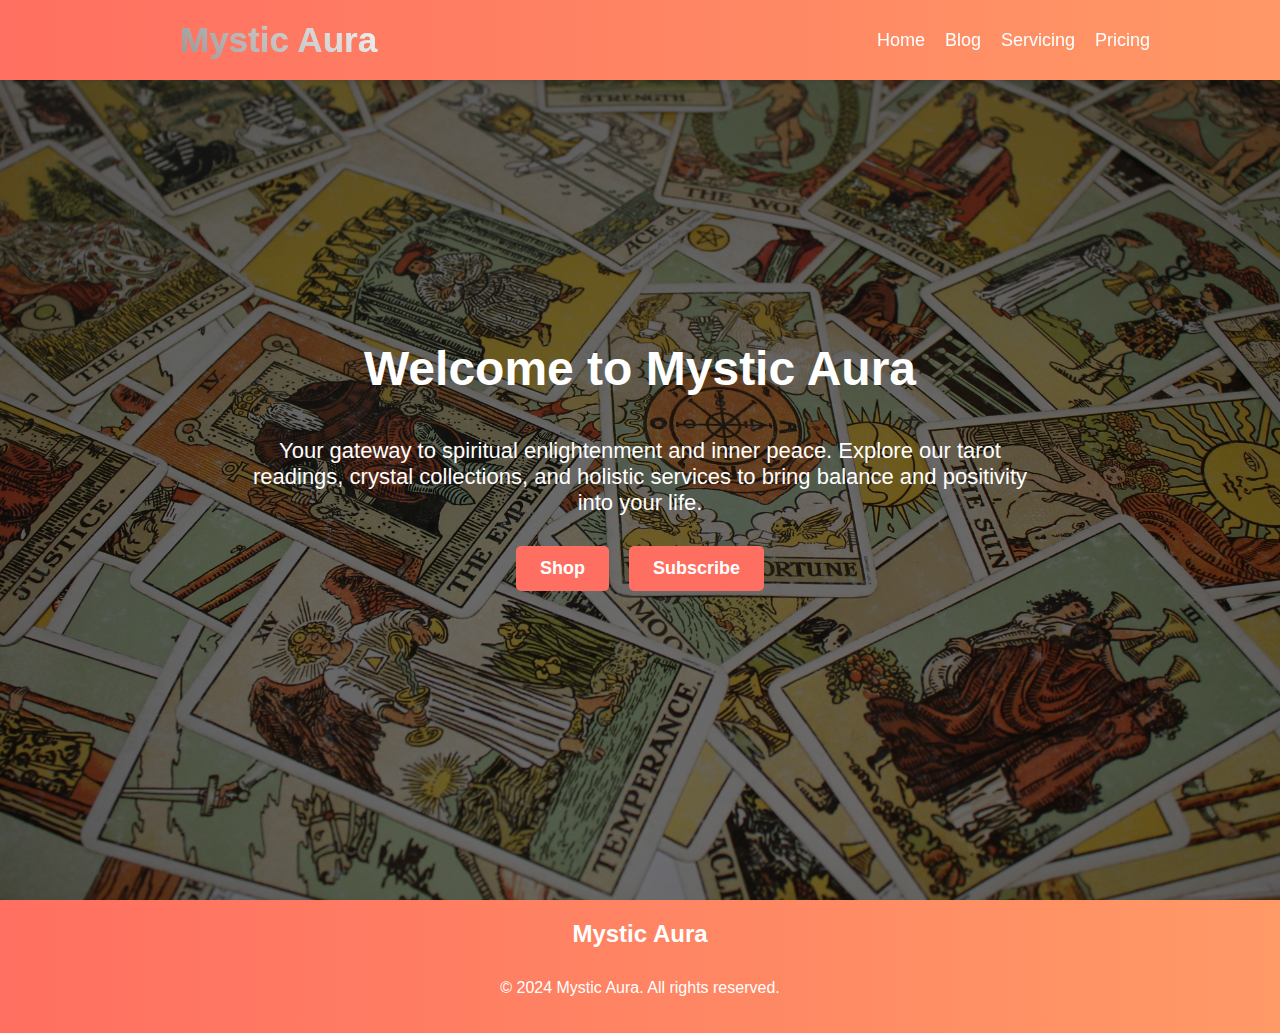
==== index.html @ b954ac4e "second commit" ====
<!DOCTYPE html>
<html lang="en">

<head>
    <meta charset="UTF-8">
    <meta name="viewport" content="width=device-width, initial-scale=1.0">
    <title>Mystic Aura</title>
    <link rel="stylesheet" href="style.css">
    <link rel="stylesheet" href="navfoot.css">
</head>

<body>
    <!-- navbar -->
    <nav class="navbar">
        <div class="logo"><a href="index.html" class="logo">Mystic Aura</a>
        </div>
        <ul class="nav-links">
            <li><a href="index.html">Home</a></li>
            <li><a href="#blog">Blog</a></li>
            <li><a href="services/services.html">Servicing</a></li>
            <li><a href="pricing/pricing.html">Pricing</a></li>
        </ul>
        <div class="menu-icon">
            <span>&#9776;</span>
        </div>
    </nav>

    <!-- welcome section for homepage -->
    <div class="welcome-section">
        <h1>Welcome to Mystic Aura</h1>
        <p>Your gateway to spiritual enlightenment and inner peace. Explore our tarot readings, crystal collections, and holistic services to bring balance and positivity into your life.</p>
        <div class="buttons">
            <a href="services/services.html" class="btn">Shop</a>
            <a href="./pricing/pricing.html" class="btn">Subscribe</a>
        </div>
    </div>

    <!-- footer -->
    <footer class="footer">
        <div class="footer-content">
            <div class="footer-logo">Mystic Aura</div>
            <p>&copy; 2024 Mystic Aura. All rights reserved.</p>

        </div>
    </footer>
    <script>
        const menuIcon = document.querySelector('.menu-icon');
        const navLinks = document.querySelector('.nav-links');

        menuIcon.addEventListener('click', () => {
            navLinks.classList.toggle('active');
        });
    </script>
</body>

</html>
---- style.css ----
body {
    margin: 0;
    font-family: Arial, sans-serif;
    background-image: url('images/home-background.jpg');
    background-size: cover;
    background-position: center;
    background-repeat: no-repeat;
    height: 100vh;
}

.navbar {
    position: fixed;
    top: 0;
    width: 100%;
    height: 50px;
    z-index: 1000;
    /* Ensures the navbar stays on top of other content */
    display: flex;
    justify-content: space-between;
    align-items: center;
    padding: 15px 20px;
    background: linear-gradient(90deg, #ff6f61, #ff9966);
    color: white;
    box-shadow: 0 2px 5px rgba(0, 0, 0, 0.1);
    /* Optional: Adds a subtle shadow for better visibility */
}

.nav-links {
    list-style: none;
    display: flex;
    margin: 0px 100px;
    padding: 0px 50px;
}

.nav-links li {
    margin-left: 20px;
}

.nav-links a {
    text-decoration: none;
    color: white;
    font-size: 18px;
    font-weight: 500;
}

.menu-icon {
    display: none;
    font-size: 28px;
    cursor: pointer;
}

@media (max-width: 768px) {
    .nav-links {
        display: none;
        flex-direction: column;
        width: 100%;
        text-align: center;
    }
    .nav-links.active {
        display: flex;
    }
    .nav-links li {
        margin: 10px 0;
    }
    .menu-icon {
        display: block;
    }
}

.welcome-section {
    display: flex;
    flex-direction: column;
    justify-content: center;
    align-items: center;
    text-align: center;
    color: white;
    height: 100vh;
    /* Full viewport height */
    width: 100vw;
    /* Full viewport width */
    background-color: rgba(0, 0, 0, 0.5);
    /* Optional: Adds a semi-transparent background */
    padding: 40px;
    box-sizing: border-box;
    /* Ensures padding doesn't affect the size */
}

.welcome-section h1 {
    font-size: 48px;
    margin-bottom: 20px;
}

.welcome-section p {
    font-size: 22px;
    margin-bottom: 30px;
    max-width: 800px;
    /* Optional: Limit the width of the text */
}

.buttons {
    display: flex;
    justify-content: center;
    gap: 20px;
}

.btn {
    background-color: #ff6f61;
    color: white;
    padding: 12px 24px;
    text-decoration: none;
    border-radius: 5px;
    font-size: 18px;
    font-weight: bold;
}

.btn:hover {
    background-color: #ff9966;
}


/* footer styling */

.footer {
    background: linear-gradient(90deg, #ff6f61, #ff9966);
    color: white;
    padding: 20px 0;
    text-align: center;
    width: 100%;
    position: relative;
    bottom: 0;
}

.footer-content {
    display: flex;
    flex-direction: column;
    align-items: center;
    justify-content: center;
    gap: 15px;
}

.footer-logo {
    font-size: 24px;
    font-weight: bold;
}

@media (max-width: 768px) {
    .footer-content {
        flex-direction: column;
        text-align: center;
    }
}
---- navfoot.css ----
body {
    margin: 0;
}

.navbar {
    position: fixed;
    top: 0;
    width: 100%;
    height: 50px;
    z-index: 1000;
    display: flex;
    justify-content: space-between;
    align-items: center;
    padding: 15px 20px;
    background: linear-gradient(90deg, #ff6f61, #ff9966);
    color: white;
    box-shadow: 0 2px 5px rgba(0, 0, 0, 0.1);
}

.logo {
    font-size: 35px;
    font-weight: bold;
    text-decoration: none;
    display: inline-block;
    padding: 10px 20px;
    background: linear-gradient(45deg, #8c8c8c, #ffffff);
    color: transparent;
    background-clip: text;
    padding: 0px 30px;
    margin: 0px 50px;
}

.nav-links {
    list-style: none;
    display: flex;
    margin: 0px 100px;
    padding: 0px 50px;
}

.nav-links li {
    margin-left: 20px;
}

.nav-links a {
    color: #fff;
    text-decoration: none;
    font-size: 18px;
    transition: color 0.3s, background 0.3s;
    position: relative;
}

.nav-links a::before {
    content: '';
    position: absolute;
    left: 0;
    bottom: -5px;
    height: 2px;
    width: 100%;
    background: linear-gradient(45deg, #8c8c8c, #ffffff);
    transform: scaleX(0);
    transform-origin: bottom right;
    transition: transform 0.3s ease;
}

.nav-links a:hover::before {
    transform: scaleX(1);
    transform-origin: bottom left;
}

.nav-links a:hover {
    color: #fff;
}

.menu-icon {
    display: none;
    font-size: 28px;
    cursor: pointer;
}

@media (max-width: 768px) {
    .nav-links {
        display: none;
        flex-direction: column;
        width: 100%;
        text-align: center;
    }
    .nav-links.active {
        display: flex;
    }
    .nav-links li {
        margin: 10px 0;
    }
    .menu-icon {
        display: block;
    }
}


/* footer styling */

.footer {
    background: linear-gradient(90deg, #ff6f61, #ff9966);
    color: white;
    padding: 20px 0;
    text-align: center;
    width: 100%;
    position: relative;
    bottom: 0;
}

.footer-content {
    display: flex;
    flex-direction: column;
    align-items: center;
    justify-content: center;
    gap: 15px;
}

.footer-logo {
    font-size: 24px;
    font-weight: bold;
}

@media (max-width: 768px) {
    .footer-content {
        flex-direction: column;
        text-align: center;
    }
}
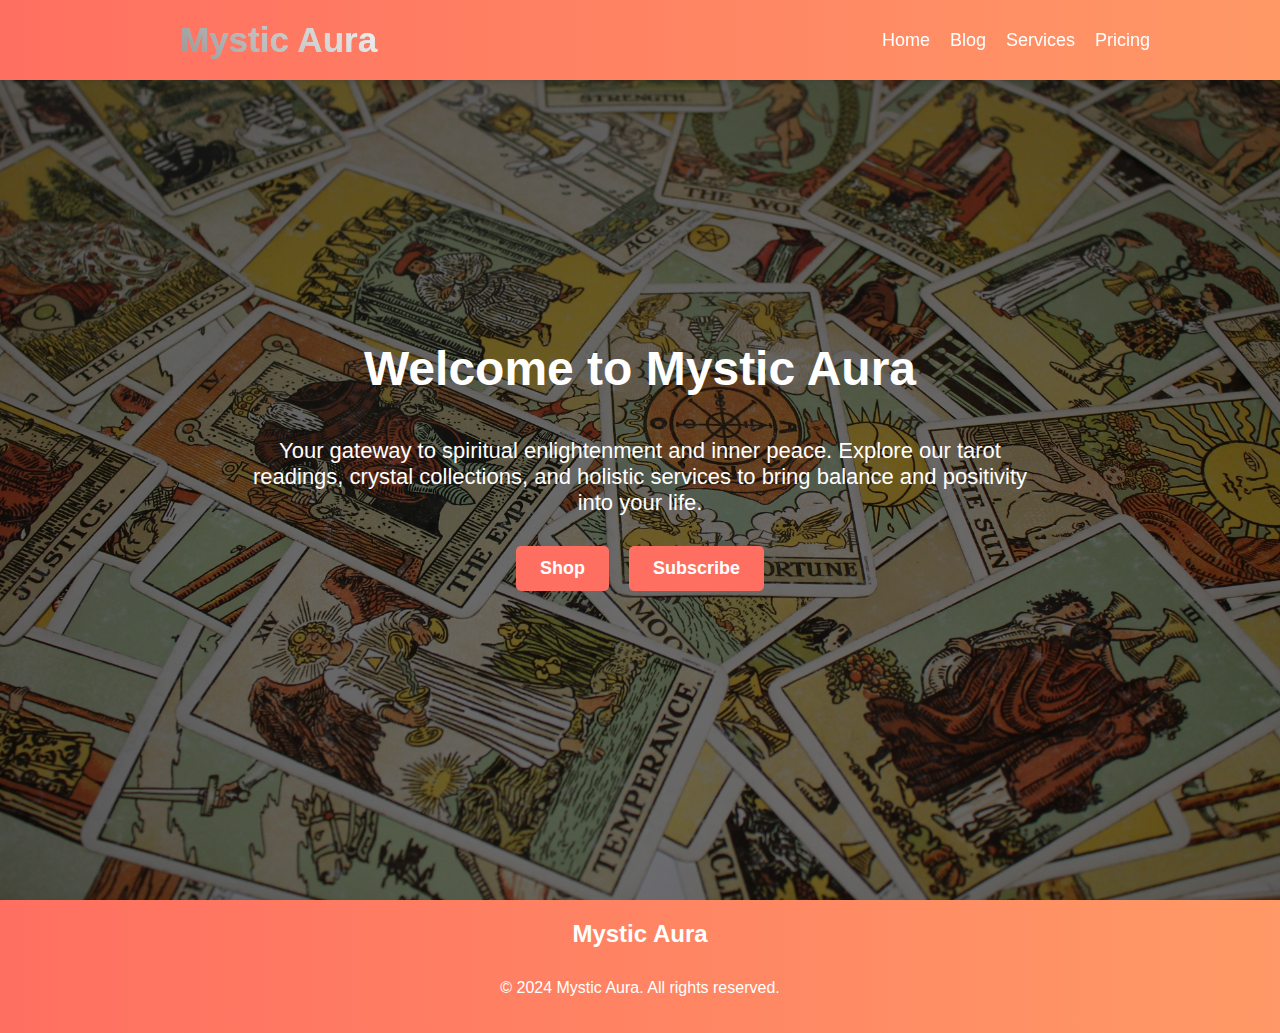
==== commit f22c909b: "Update index.html" ====
--- a/index.html
+++ b/index.html
@@ -14,15 +14,17 @@
     <nav class="navbar">
         <div class="logo"><a href="index.html" class="logo">Mystic Aura</a>
         </div>
-        <ul class="nav-links">
-            <li><a href="index.html">Home</a></li>
-            <li><a href="#blog">Blog</a></li>
-            <li><a href="services/services.html">Servicing</a></li>
-            <li><a href="pricing/pricing.html">Pricing</a></li>
-        </ul>
-        <div class="menu-icon">
-            <span>&#9776;</span>
+        <div class="hamburger" onclick="toggleMenu()">☰</div>
+        <div class="nav-members">
+            <ul class="nav-links">
+                <li><a href="index.html">Home</a></li>
+                <li><a href="#blog">Blog</a></li>
+                <li><a href="services/services.html">Services</a></li>
+                <li><a href="pricing/pricing.html">Pricing</a></li>
+            </ul>
         </div>
+
+
     </nav>
 
     <!-- welcome section for homepage -->
@@ -44,13 +46,11 @@
         </div>
     </footer>
     <script>
-        const menuIcon = document.querySelector('.menu-icon');
-        const navLinks = document.querySelector('.nav-links');
-
-        menuIcon.addEventListener('click', () => {
+        function toggleMenu() {
+            const navLinks = document.querySelector('.nav-links');
             navLinks.classList.toggle('active');
-        });
+        }
     </script>
 </body>
 
-</html>+</html>
--- a/navfoot.css
+++ b/navfoot.css
@@ -95,6 +95,43 @@
     }
 }
 
+.hamburger {
+    display: none;
+    font-size: 24px;
+    cursor: pointer;
+    color: #fff;
+}
+
+
+/* Mobile Styles */
+
+@media (max-width: 768px) {
+    .nav-links {
+        display: none;
+        flex-direction: column;
+        width: 100%;
+        background: linear-gradient(45deg, #ff6f61, #d4a5a5);
+        position: absolute;
+        top: 60px;
+        /* Adjust if necessary */
+        left: 0;
+        padding: 10px 0;
+        z-index: 1000;
+    }
+    .nav-links.active {
+        display: flex;
+    }
+    .nav-links li {
+        margin: 10px 0;
+        text-align: center;
+    }
+    .hamburger {
+        display: block;
+        position: absolute;
+        right: 80px;
+    }
+}
+
 
 /* footer styling */
 
